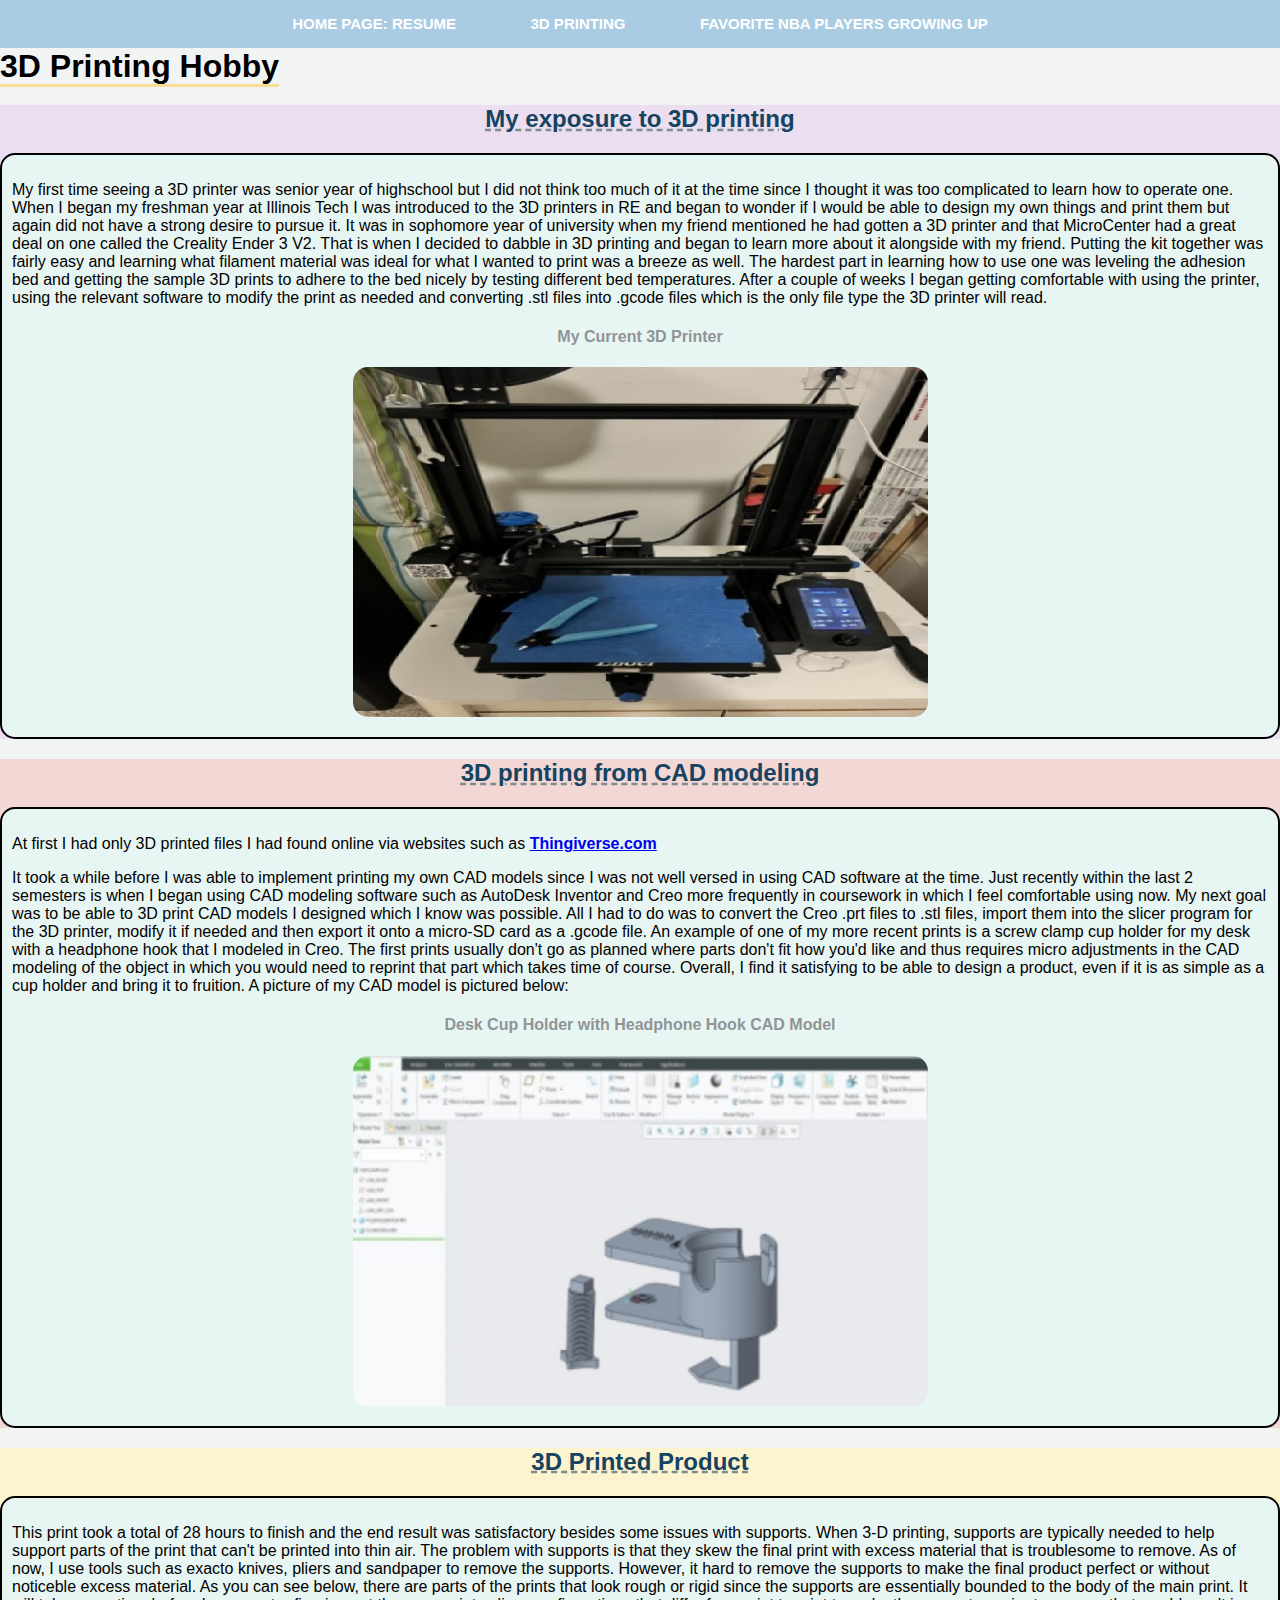
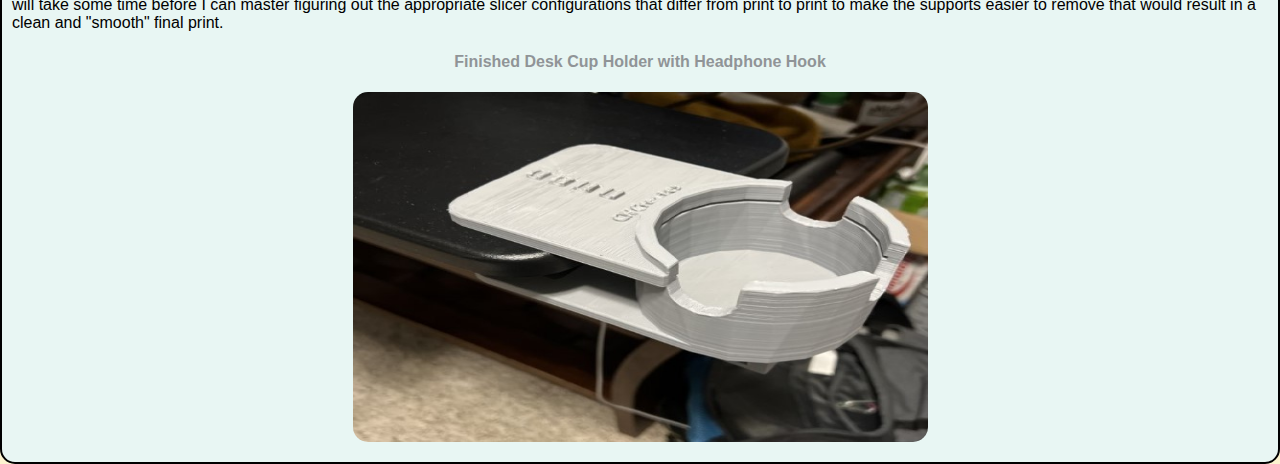
==== 3d_printing.html @ f9700b0b "added files from project 2 to project 3 folder" ====
<!DOCTYPE html>
<html lang="en">
<head>
  <meta charset="UTF-8">
  <title>ITMD-361 Project 2</title>
  <link rel="stylesheet" type="text/css" href="css/normalize.css">
  <link rel="stylesheet" type="text/css" href="css/style.css"> 
  <link rel="preconnect" href="https://fonts.googleapis.com">
  <link rel="preconnect" href="https://fonts.gstatic.com" crossorigin>
  <link href="https://fonts.googleapis.com/css2?family=Nova+Mono&display=swap" rel="stylesheet">
</head>
  <body>
    <nav class="main_nav">
      <div class="nav_">
        <ul>
          <li><a href="index.html">Home Page&colon; Resume</a></li>
          <li><a href="3d_printing.html">3D Printing</a></li>
          <li><a href="favoritenbaplayers.html">Favorite NBA Players Growing Up</a></li>
        </ul>
      </div>  
    </nav>
    <h1>3D Printing Hobby</h1>
    <section class="exposure">
    <h2 id="origin_story">My exposure to 3D printing</h2>
      <div class="origin">
        <p>My first time seeing a 3D printer was senior year of highschool but I did not think too much of it at the time since I thought it was too complicated to learn how to operate one. 
        When I began my freshman year at Illinois Tech I was introduced to the 3D printers in RE and began to wonder if I would be able to design my own things and print them but again did not have a 
        strong desire to pursue it. It was in sophomore year of university when my friend mentioned he had gotten a 3D printer and that MicroCenter had a great deal on one called the Creality Ender 3 V2.
        That is when I decided to dabble in 3D printing and began to learn more about it alongside with my friend. Putting the kit together was fairly easy and learning what filament material was ideal for what I wanted to 
        print was a breeze as well. The hardest part in learning how to use one was leveling the adhesion bed and getting the sample 3D prints to adhere to the bed nicely by testing different bed temperatures. After a couple of weeks I 
        began getting comfortable with using the printer&comma; using the relevant software to modify the print as needed and converting .stl files into .gcode files which is the only file type the 3D printer will read.</p>
      <h4 class="dheader">My Current 3D Printer</h4>
      <img src = "media/3dprinter.jpg" alt="Ender 3 V2 Printer">
      </div>
    </section>
    <section class="cad">
    <h2 id="dcad">3D printing from CAD modeling</h2>
      <div class="dmodel">
        <p>At first I had only 3D printed files I had found online via websites such as <a href="https://www.thingiverse.com" title="Go to Thingiverse"><strong>Thingiverse.com</strong></a></p>
        <p>It took a while before I was able to implement printing my own CAD models since I was not well versed in using CAD software at the time. Just recently within the last 2 semesters is when I began using 
        CAD modeling software such as AutoDesk Inventor and Creo more frequently in coursework in which I feel comfortable using now. My next goal was to be able to 3D print CAD models I designed which I know was possible.
        All I had to do was to convert the Creo .prt files to .stl files&comma; import them into the slicer program for the 3D printer&comma; modify it if needed and then export it onto a micro-SD card as a .gcode file. 
	An example of one of my more recent prints is a screw clamp cup holder for my desk with a headphone hook that I modeled in Creo. The first prints usually don&apos;t go as planned where parts don&apos;t fit how you&apos;d like and thus requires
	micro adjustments in the CAD modeling of the object in which you would need to reprint that part which takes time of course. Overall&comma; I find it satisfying to be able to design a product&comma; even if it is as simple as a cup holder
	and bring it to fruition. A picture of my CAD model is pictured below&colon;</p>
      <h4 class="dheader">Desk Cup Holder with Headphone Hook CAD Model</h4>
      <img src = "media/cupclamp.jpg" alt="Desk Cup Holder with Headphone Hook">
      </div>
    </section>
    <section class="product">
    <h2 class="printed">3D Printed Product </h2>
      <div class="printedprod">
        <p>This print took a total of 28 hours to finish and the end result was satisfactory besides some issues with supports. When 3-D printing&comma; supports are typically needed to help support parts of the print that can&apos;t be
	   printed into thin air. The problem with supports is that they skew the final print with excess material that is troublesome to remove. As of now&comma; I use tools such as exacto knives&comma; pliers and sandpaper to remove the supports.
    	   However&comma; it hard to remove the supports to make the final product perfect or without noticeble excess material. As you can see below&comma; there are parts of the prints that look rough or rigid since the supports are essentially
	   bounded to the body of the main print. It will take some time before I can master figuring out the appropriate slicer configurations that differ from print to print to make the supports easier to remove that would result in a 
	   clean and &quot;smooth&quot; final print.</p>
      <h4 class="dheader">Finished Desk Cup Holder with Headphone Hook</h4>
      <img src = "media/product.jpg" alt="Desk Cup Holder with Headphone Hook">
      </div>
    </section>
  </body>
</html>
---- css/style.css ----
body {
  background-color: #F2F4F4;
  font-family: Verdana, sans-serif;
}
h1, h2, h3, h4 {
  text-align: center;
}
h1 {
  padding: 15px 0px 0px 0px;
  display: inline;
  border-bottom: 3px solid #f9dd94;
}
h2 {
  color: #154360;
  text-decoration-line: underline;
  text-decoration-style: dashed;
  text-decoration-color: #7F8C8D;
}
h3 {
  font-family: 'Nova Mono', monospace;
  color: #2471A3;
}
h4 {
  color: #909497;
}
.nav_ {
  background-color: #A9CCE3;
  list-style-type: none;
}
.nav_ ul {
  list-style-type: none;
  margin: 0;
  padding: 0;
  overflow: hidden;
  text-align: center;
}
.nav_ ul li {
  list-style-type: none;
  display: inline-block;
  padding: 15px;
}
.nav_ ul li a {
  padding: 20px;
  text-align: center;
  font-size: 15px;
  color: #fff;
  text-decoration: none;
  font-weight: bold;
  text-transform: uppercase;
  font-family: Verdana, sans-serif;
  list-style-type: none;
}
/*hover*/
.nav_ li a:hover {
  color: #000;
  background-color: #ccc;
  list-style-type: none;
}
.contactp {
  text-align: center;
  padding: 10px;
  background-color: #E8F6F3;
  border: 2px solid black;
  border-radius: 15px;
  margin: 0 auto;
  width: 60%;
  overflow: hidden;
}
.skills {
  width: 100%;
  height: 175px;
  overflow: hidden;
}
.left {
  float: left;
  width: 45%;
  text-align: center;
  margin: 0;
  padding: 0;
  background-color: #E8F6F3;
  border: 2px solid black;
  border-radius: 15px;
  height: 100px;
  overflow: hidden;
}
.right {
  float: right;
  width: 45%;
  text-align: center;
  margin: 0;
  padding: 0;
  background-color: #E8F6F3;
  border: 2px solid black;
  border-radius: 15px;
  height: 100px;
  overflow: hidden;
}
.education-content {
  margin: 0 auto;
  width: 60%;
  background-color: #E8F6F3;
  border: 2px solid black;
  border-radius: 15px;
  overflow: hidden;
}
.experience {
  width: 100%;
  height: 500px;
}
.apple,
.plexus,
.dcc {
  float: left;
  width: 31%;
  text-align: center;
  height: 95%;
  overflow: hidden;
}
.apple,
.plexus,
.dcc { 
  margin: 1%;
  padding: 0px 0.5px 0px 0.5px;
  background-color: #E8F6F3;
  border: 2px solid black;
  border-radius: 15px
}
.p-r {
  float: left;
  width: 47%;
  text-align: center;
  margin: 0;
  padding-right: 10px;
  background-color: #E8F6F3;
  border: 2px solid black;
  border-radius: 15px;
  height: 70%;
}
.r-p {
  float: right;
  width: 47%;
  text-align: center;
  margin: 0;
  padding-right: 10px;
  background-color: #E8F6F3;
  border: 2px solid black;
  border-radius: 15px;
  height: 70%;
}
.projects {
  width: 100%;
  height: 300px;
  overflow: hidden;
}
.volunteer {
  width: 100%;
  height: 300px;
  overflow: hidden;
}
.exposure img,
.cad img,
.product img {
  margin: 10px;
  border-radius: 15px;
  height: 350px;
  width: 575px;
}
.exposure {
  background-color: #EBDEF0;
}
.exposure img {
  display: block;
  margin-left: auto;
  margin-right: auto;
}
.origin {
  position: absolute;
  background-color: #E8F6F3;
  border: 2px solid black;
  border-radius: 15px;
  padding: 10px;
 }
.origin {
  position: relative;
}
.cad {
  background-color: #F2D7D5;
}
.cad img {
  position: relative;
  display: block;
  margin-left: auto;
  margin-right: auto;
}
.dmodel {
  position: absolute;
  background-color: #E8F6F3;
  border: 2px solid black;
  border-radius: 15px;
  padding: 10px;
 }
.dmodel {
  position: relative;
}
.product {
  background-color: #FCF3CF;
}
.product img {
  display: block;
  margin-left: auto;
  margin-right: auto;
}
.printedprod {
  position: absolute;
  background-color: #E8F6F3;
  border: 2px solid black;
  border-radius: 15px;
  padding: 10px;
 }
.printedprod {
  position: relative;
}
.rose h2 {
  padding: 5px 0px 0px 0px;
}
.dwade h2 {
  padding: 5px 0px 0px 0px;
}
.pg h2 {
  padding: 5px 0px 0px 0px;
}
.rose {
  background-image: url("https://i.pinimg.com/736x/60/81/4c/60814cd440a38d2af1618f7da5a9a288.jpg");
  background-size: cover; 
}
.dwade {
  background-image: url("[data-uri]");
  background-size: cover; 
}
.pg {
  background-image: url("https://www.joann.com/dw/image/v2/AAMM_PRD/on/demandware.static/-/Sites-joann-product-catalog/default/dw038c2dae/images/hi-res/alt/11692746alt1.jpg?sw=556&sh=680&sm=fit");
  background-size: cover; 
}
.drose {
  margin: 0 auto;
  padding: 10px;
  background-color: #E8F6F3;
  border: 2px solid black;
  border-radius: 15px
}
.rose_accolades {
  margin:  0 auto;
  background-color: #E8F6F3;
  border: 2px solid black;
  border-radius: 15px;
  text-align: center;
  width: 55%;
}
.wade {
  margin: 0 auto;
  padding: 10px;
  background-color: #E8F6F3;
  border: 2px solid black;
  border-radius: 15px
}
.wade_accolades {
  margin: 0 auto;
  background-color: #E8F6F3;
  border: 2px solid black;
  border-radius: 15px;
  text-align: center;
  width: 55%;
}
.pg_ {
  margin: 0 auto;
  padding: 10px;
  background-color: #E8F6F3;
  border: 2px solid black;
  border-radius: 15px
}
.pg_accolades {
  margin: 0 auto;
  background-color: #E8F6F3;
  border: 2px solid black;
  border-radius: 15px;
  text-align: center;
  width: 55%;
}
.reels {
  display: block;
  margin-left: auto;
  margin-right: auto;
}
.rose_reel {
  padding: 0px 0px 15px 0px;
}
.wade_reel {
  padding: 0px 0px 15px 0px;
}
.pg_reel { 
  padding: 0px 0px 15px 0px;
}
.rose h2,
.pg h2,
.dwade h2 {
  display: block;
  margin-left: auto;
  margin-right: auto;
  background-color: white;
  width: 20%;
}
.rose h3,
.pg h3,
.dwade h3 {
  display: block;
  margin-left: auto;
  margin-right: auto;
  background-color: white;
  width: 30%;
}
.list li {
  text-align: center;
  list-style-type: square;
  list-style-position: inside;
}
li.even {
  margin: 0 auto;
  text-align: justify;
  margin: 0.5em;
} 
.skills li {
  text-align: center;
}
.education-content li {
  text-align: center;
}
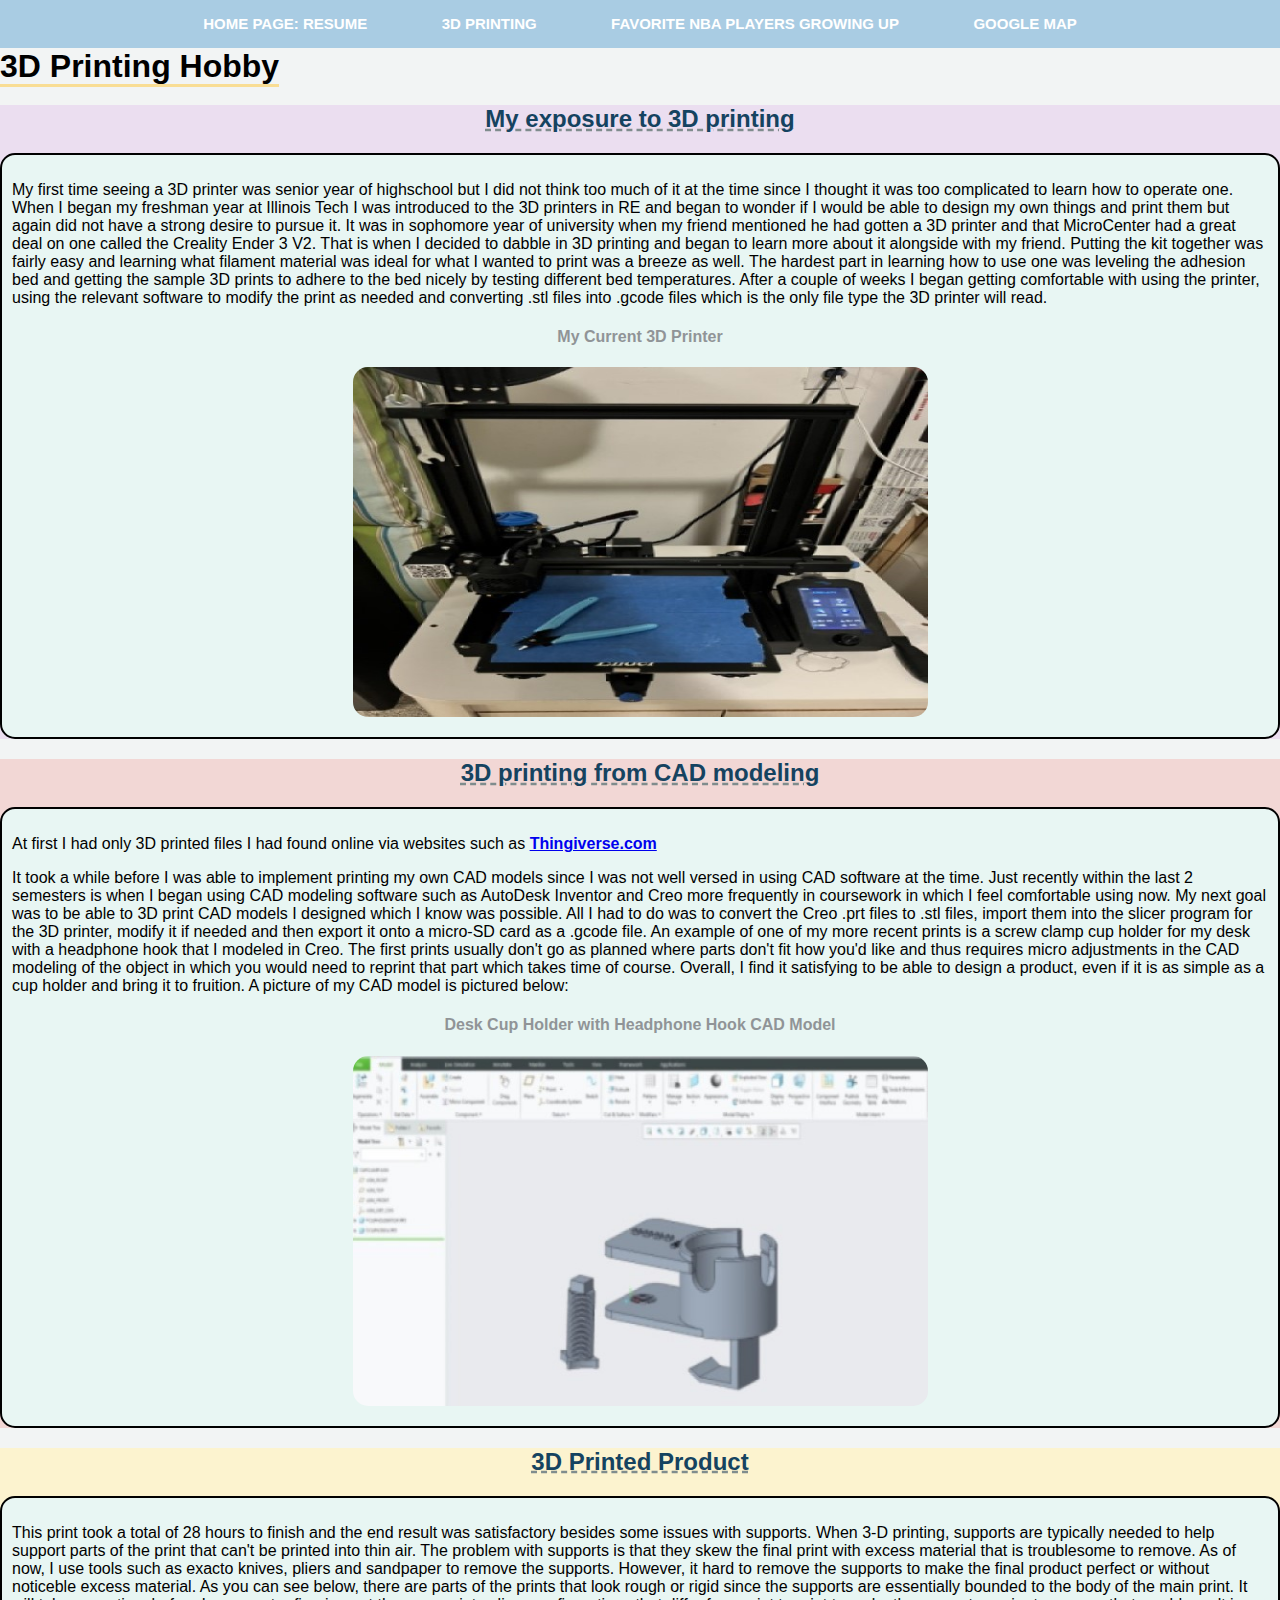
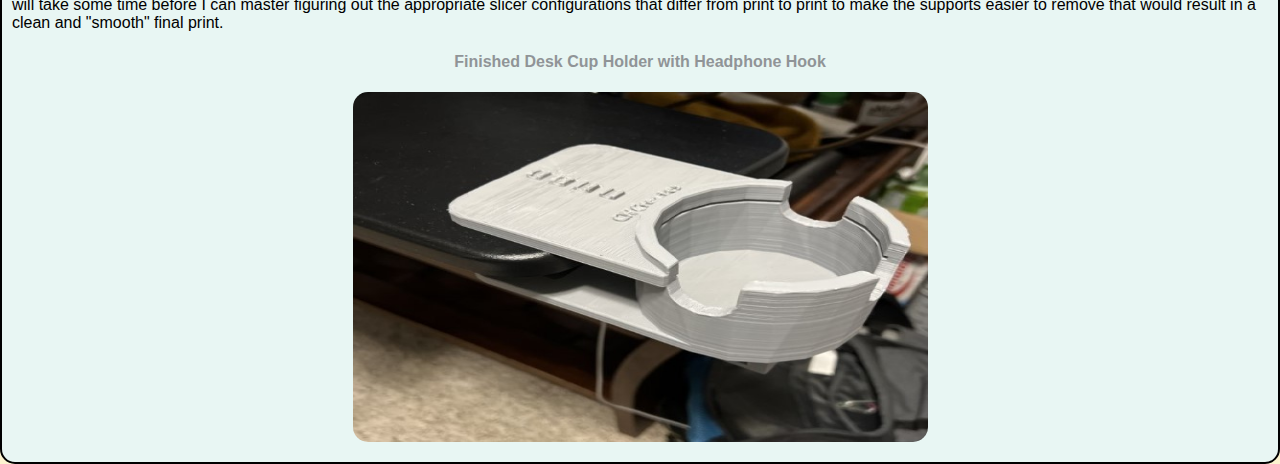
==== commit b362e7b2: "added js and google map files, changes to css" ====
--- a/3d_printing.html
+++ b/3d_printing.html
@@ -8,6 +8,7 @@
   <link rel="preconnect" href="https://fonts.googleapis.com">
   <link rel="preconnect" href="https://fonts.gstatic.com" crossorigin>
   <link href="https://fonts.googleapis.com/css2?family=Nova+Mono&display=swap" rel="stylesheet">
+  <script async  src="js/script.js"></script>
 </head>
   <body>
     <nav class="main_nav">
@@ -16,10 +17,13 @@
           <li><a href="index.html">Home Page&colon; Resume</a></li>
           <li><a href="3d_printing.html">3D Printing</a></li>
           <li><a href="favoritenbaplayers.html">Favorite NBA Players Growing Up</a></li>
+          <li><a href="googlemap.html">Google Map</a></li>
         </ul>
       </div>  
     </nav>
-    <h1>3D Printing Hobby</h1>
+    <div id="header">
+      <h1>3D Printing Hobby</h1>
+    <div>
     <section class="exposure">
     <h2 id="origin_story">My exposure to 3D printing</h2>
       <div class="origin">
--- a/css/style.css
+++ b/css/style.css
@@ -334,3 +334,16 @@
 .education-content li {
   text-align: center;
 }
+#wrapper {
+  width: 900px;
+  height: 575px;
+  background-color: #655F6B;
+  margin: 0 auto;
+  overflow: hidden;
+}
+#canvas {
+  width: 800px;
+  height: 500px;
+  background-color: #531C83;
+  margin: 30px auto;
+}
